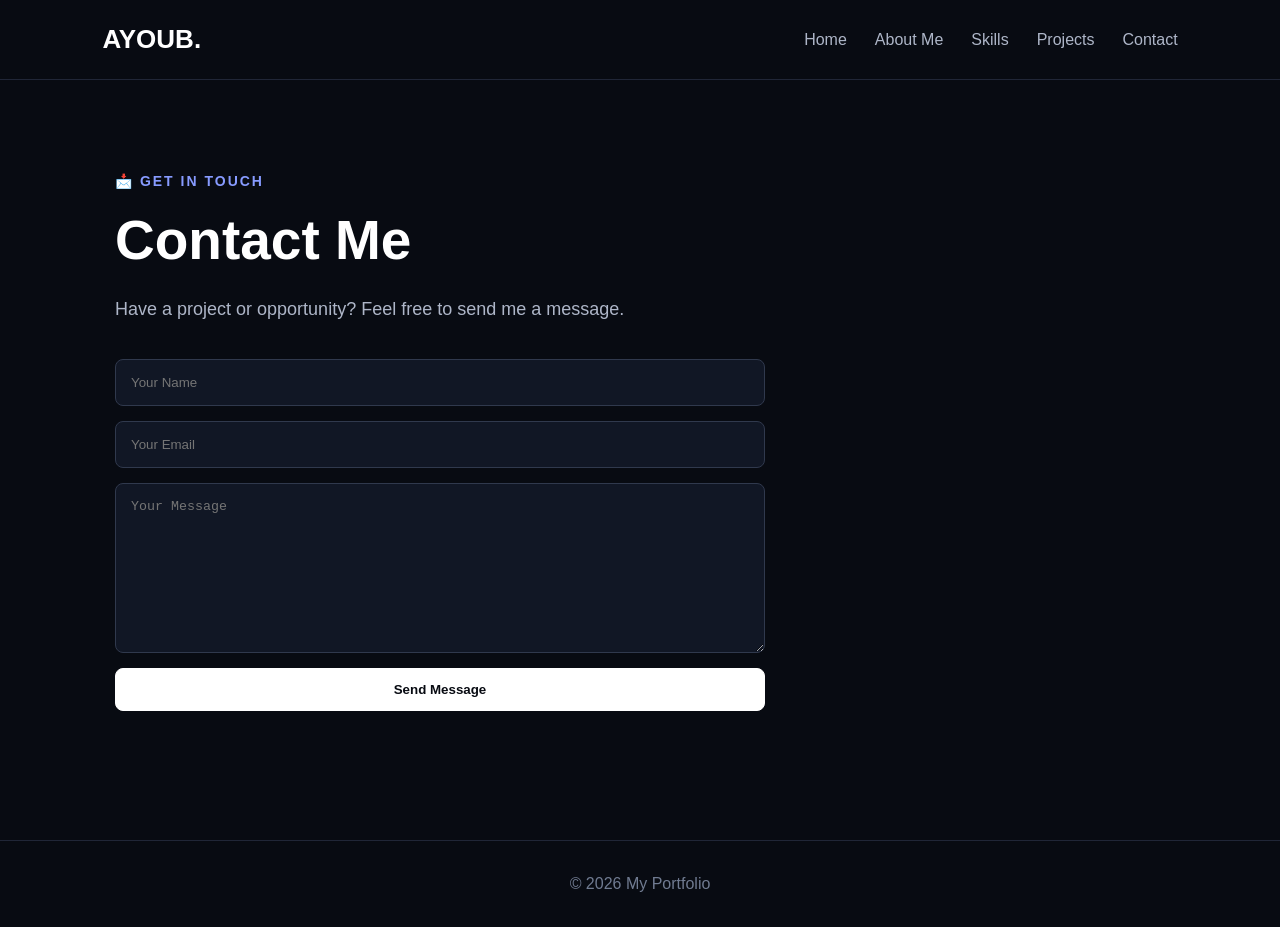
==== contact.html @ dc9865fc "Add files via upload" ====
<!DOCTYPE html>
<html lang="en">
<head>
    <meta charset="UTF-8">
    <meta name="viewport" content="width=device-width, initial-scale=1.0">
    <title>Contact | Portfolio</title>
    <link rel="stylesheet" href="style.css">
    <link rel="icon" type="image/jpeg" href="./Portofolio.jpg">
</head>

<body>

<nav class="navbar">
    <a href="index.html" class="logo">AYOUB.</a>

    <div class="nav-links">
        <a href="index.html">Home</a>
        <a href="about.html">About Me</a>
        <a href="skills.html">Skills</a>
        <a href="projects.html">Projects</a>
        <a href="contact.html">Contact</a>
    </div>
</nav>

<main class="page">

    <p class="small-title">📩 GET IN TOUCH</p>

    <h1>Contact Me</h1>

    <p class="description">
        Have a project or opportunity? Feel free to send me a message.
    </p>

    <form id="contactForm">

        <input
                type="text"
                placeholder="Your Name"
                required
        >

        <input
                type="email"
                placeholder="Your Email"
                required
        >

        <textarea
                placeholder="Your Message"
                required
        ></textarea>

        <button type="submit" class="btn">
            Send Message
        </button>

    </form>

</main>

<footer>
    <p>© 2026 My Portfolio</p>
</footer>

<script src="script.js"></script>
</body>
</html>
---- style.css ----
* {
    margin: 0;
    padding: 0;
    box-sizing: border-box;
}

body {
    font-family: Arial, sans-serif;
    background: #080b12;
    color: #ffffff;
    min-height: 100vh;
    line-height: 1.6;
}

/* NAVBAR */

.navbar {
    height: 80px;
    padding: 0 8%;
    display: flex;
    justify-content: space-between;
    align-items: center;
    border-bottom: 1px solid #202637;
}

.logo {
    color: white;
    text-decoration: none;
    font-size: 26px;
    font-weight: bold;
}

.nav-links {
    display: flex;
    gap: 28px;
}

.nav-links a {
    color: #aeb6c8;
    text-decoration: none;
    transition: 0.3s;
}

.nav-links a:hover {
    color: white;
}

/* HOME */

.hero {
    min-height: calc(100vh - 140px);
    max-width: 1100px;
    margin: auto;
    padding: 40px 25px;
    display: flex;
    align-items: center;
}

.hero-content {
    max-width: 850px;
}

.small-title {
    color: #879bff;
    font-size: 14px;
    font-weight: bold;
    letter-spacing: 2px;
    margin-bottom: 20px;
}

h1 {
    font-size: clamp(45px, 7vw, 75px);
    line-height: 1.05;
    margin-bottom: 25px;
}

.description {
    color: #aeb6c8;
    font-size: 18px;
    max-width: 700px;
}

.buttons {
    display: flex;
    gap: 15px;
    margin-top: 30px;
}

.btn {
    display: inline-block;
    padding: 13px 24px;
    background: white;
    color: #080b12;
    border: 1px solid white;
    border-radius: 8px;
    text-decoration: none;
    font-weight: bold;
    cursor: pointer;
}

.btn-outline {
    background: transparent;
    color: white;
}

/* GENERAL PAGE */

.page {
    max-width: 1100px;
    margin: auto;
    padding: 90px 25px;
    min-height: calc(100vh - 140px);
}

.page h1 {
    font-size: 55px;
}

/* ABOUT */

.about-box {
    max-width: 750px;
    display: grid;
    gap: 20px;
}

.about-box p {
    color: #aeb6c8;
    font-size: 18px;
}

/* SKILLS */

.skills-grid,
.projects-grid {
    display: grid;
    grid-template-columns: repeat(auto-fit, minmax(250px, 1fr));
    gap: 20px;
    margin-top: 40px;
}

.skill-card,
.project-card {
    padding: 28px;
    background: #111725;
    border: 1px solid #252d40;
    border-radius: 14px;
    transition: 0.3s;
}

.skill-card:hover,
.project-card:hover {
    transform: translateY(-5px);
    border-color: #59688d;
}

.skill-card h2,
.project-card h2 {
    margin-bottom: 10px;
}
.project-card {
    display: block;
    text-decoration: none;
    color: white;
}
.skill-card p,
.project-card p {
    color: #aeb6c8;
}

.project-card span {
    color: #879bff;
    font-size: 14px;
}

/* CONTACT */

form {
    max-width: 650px;
    margin-top: 35px;
    display: grid;
    gap: 15px;
}

input,
textarea {
    width: 100%;
    padding: 15px;
    background: #111725;
    color: white;
    border: 1px solid #30394d;
    border-radius: 8px;
    outline: none;
}

input:focus,
textarea:focus {
    border-color: #879bff;
}

textarea {
    min-height: 170px;
    resize: vertical;
}

/* FOOTER */

footer {
    text-align: center;
    padding: 30px;
    border-top: 1px solid #202637;
    color: #707b91;
}

/* MOBILE */

@media (max-width: 700px) {

    .navbar {
        padding: 0 20px;
    }

    .nav-links {
        gap: 10px;
        font-size: 12px;
    }

    .hero,
    .page {
        padding: 60px 20px;
    }

    h1,
    .page h1 {
        font-size: 45px;
    }

}
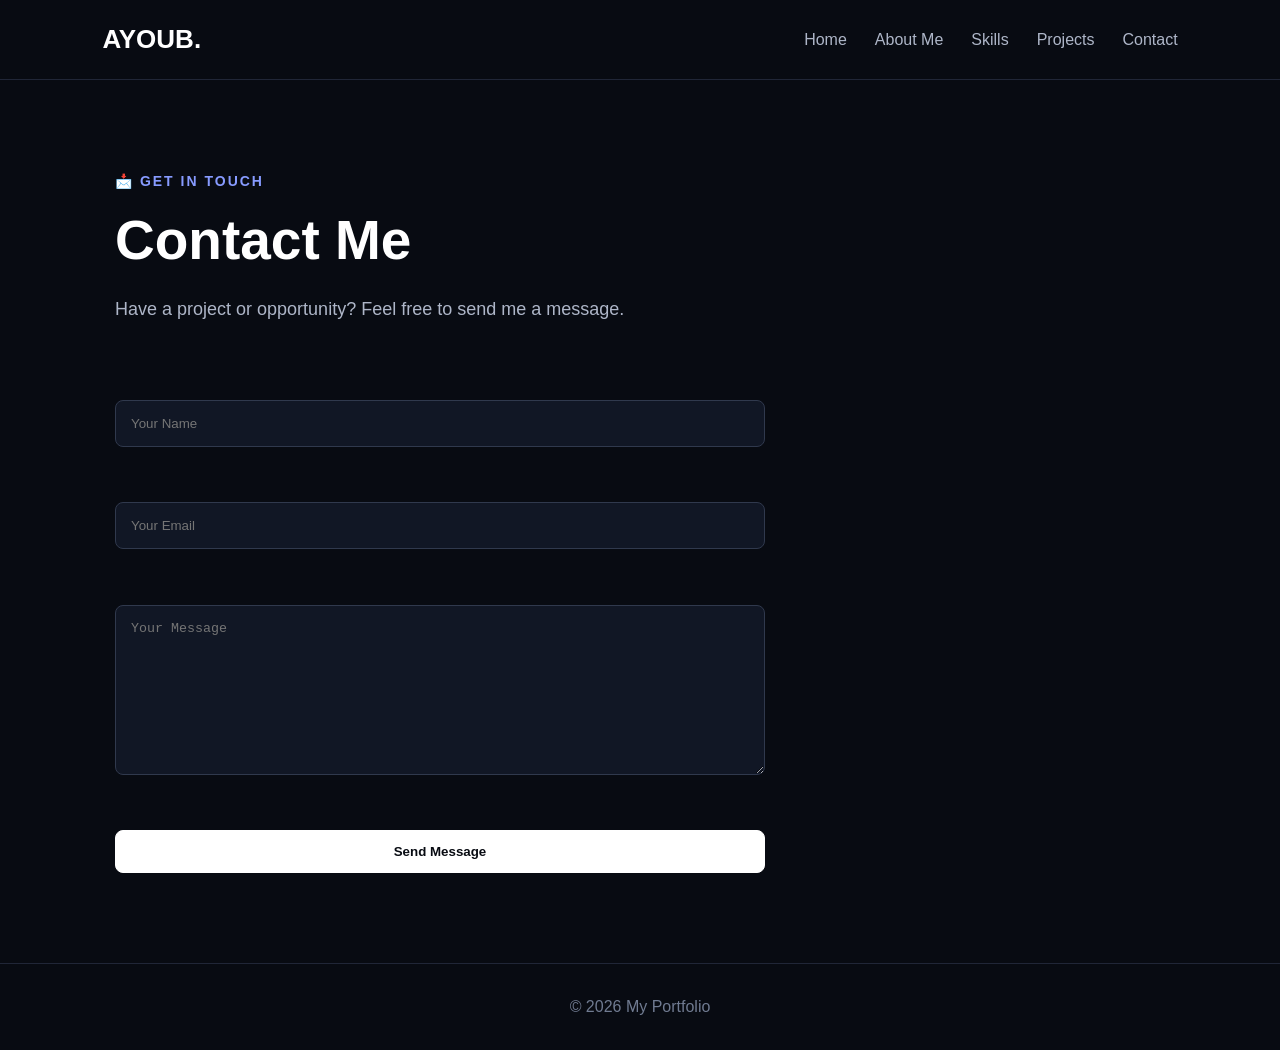
==== commit 79c99a3c: "Update contact.html" ====
--- a/contact.html
+++ b/contact.html
@@ -32,29 +32,28 @@
         Have a project or opportunity? Feel free to send me a message.
     </p>
 
-    <form id="contactForm">
-
-        <input
-                type="text"
-                placeholder="Your Name"
-                required
-        >
-
-        <input
-                type="email"
-                placeholder="Your Email"
-                required
-        >
-
-        <textarea
-                placeholder="Your Message"
-                required
-        ></textarea>
-
-        <button type="submit" class="btn">
-            Send Message
-        </button>
-
+    <form action="https://formspree.io/f/mljdrllk" method="POST" id="contactForm">
+        
+      <input 
+          type="text" 
+          name="name" 
+          placeholder="Your Name" 
+          required
+      >
+      <input 
+          type="email" 
+          name="email" 
+          placeholder="Your Email" 
+          required
+      >
+      <textarea 
+          name="message" 
+          placeholder="Your Message" 
+          required
+      ></textarea>
+      <button type="submit" class="btn">
+          Send Message
+      </button>
     </form>
 
 </main>
@@ -65,4 +64,4 @@
 
 <script src="script.js"></script>
 </body>
-</html>+</html>
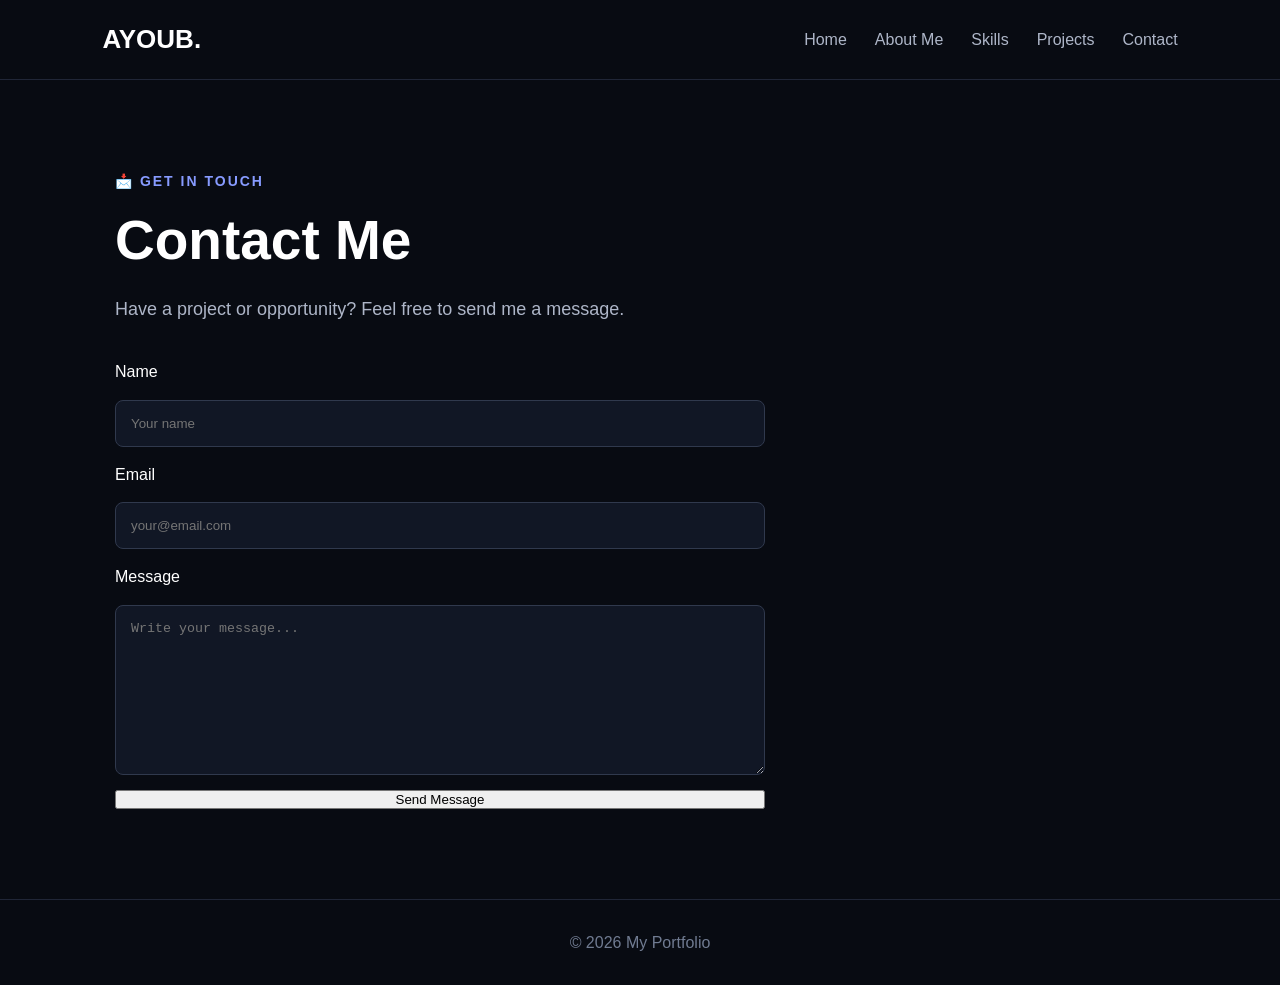
==== commit c5e7df84: "Update contact.html" ====
--- a/contact.html
+++ b/contact.html
@@ -32,29 +32,39 @@
         Have a project or opportunity? Feel free to send me a message.
     </p>
 
-    <form action="https://formspree.io/f/mljdrllk" method="POST" id="contactForm">
-        
-      <input 
-          type="text" 
-          name="name" 
-          placeholder="Your Name" 
-          required
-      >
-      <input 
-          type="email" 
-          name="email" 
-          placeholder="Your Email" 
-          required
-      >
-      <textarea 
-          name="message" 
-          placeholder="Your Message" 
-          required
-      ></textarea>
-      <button type="submit" class="btn">
-          Send Message
-      </button>
-    </form>
+    <form action="https://formspree.io/f/mppwalez" method="POST">
+
+    <label for="name">Name</label>
+    <input
+        type="text"
+        id="name"
+        name="name"
+        placeholder="Your name"
+        required
+    >
+
+    <label for="email">Email</label>
+    <input
+        type="email"
+        id="email"
+        name="email"
+        placeholder="your@email.com"
+        required
+    >
+
+    <label for="message">Message</label>
+    <textarea
+        id="message"
+        name="message"
+        placeholder="Write your message..."
+        required
+    ></textarea>
+
+    <button type="submit">
+        Send Message
+    </button>
+
+</form>
 
 </main>
 
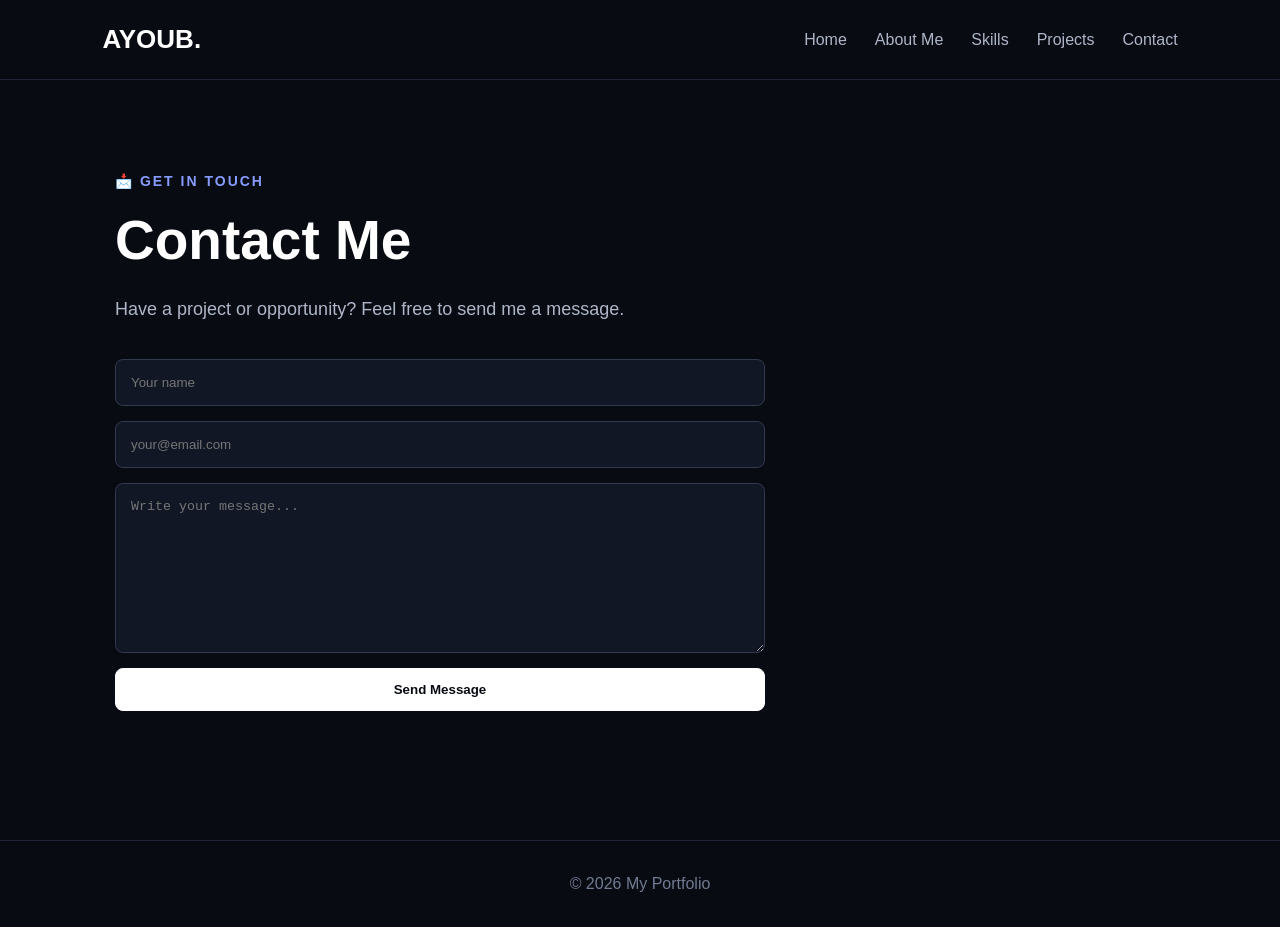
==== commit dc007a7d: "Update contact.html" ====
--- a/contact.html
+++ b/contact.html
@@ -34,7 +34,7 @@
 
     <form action="https://formspree.io/f/mppwalez" method="POST">
 
-    <label for="name">Name</label>
+    
     <input
         type="text"
         id="name"
@@ -43,7 +43,7 @@
         required
     >
 
-    <label for="email">Email</label>
+    
     <input
         type="email"
         id="email"
@@ -52,7 +52,6 @@
         required
     >
 
-    <label for="message">Message</label>
     <textarea
         id="message"
         name="message"
@@ -60,7 +59,7 @@
         required
     ></textarea>
 
-    <button type="submit">
+    <button type="submit" class="btn">
         Send Message
     </button>
 
